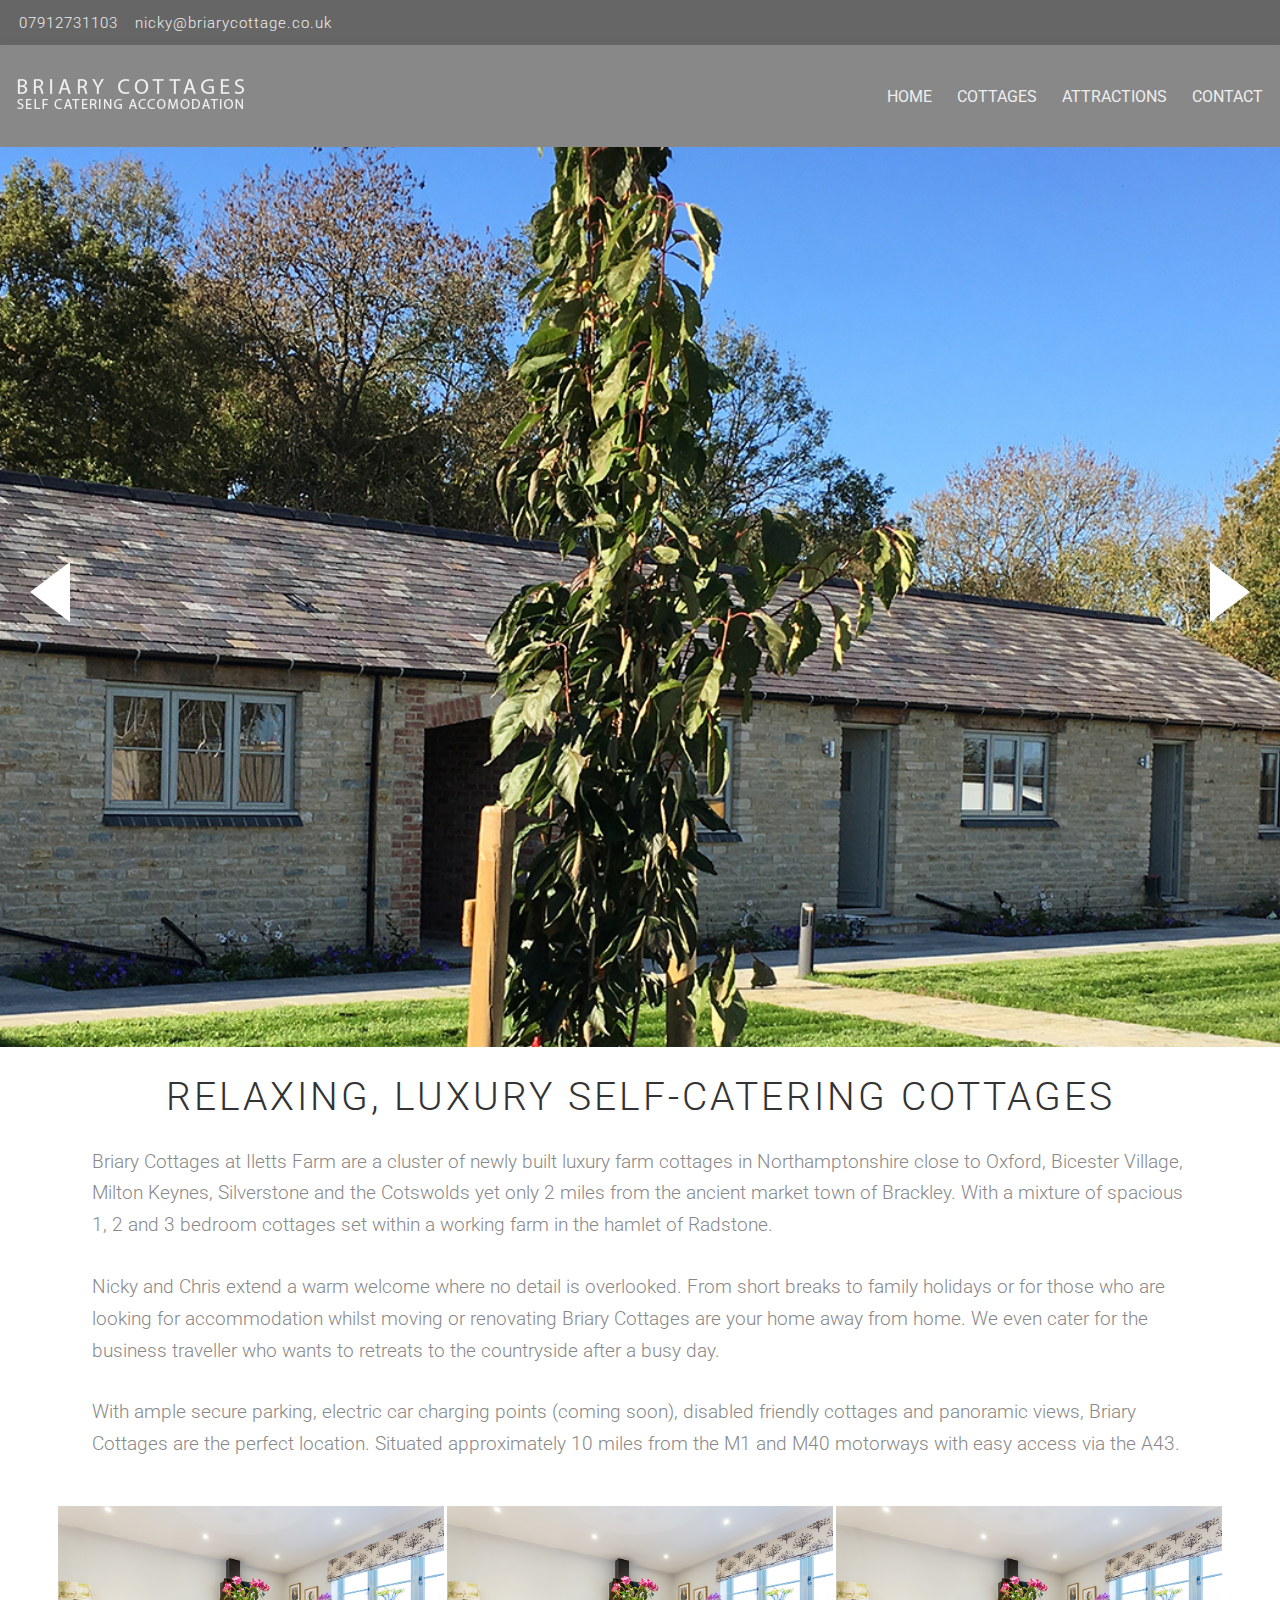
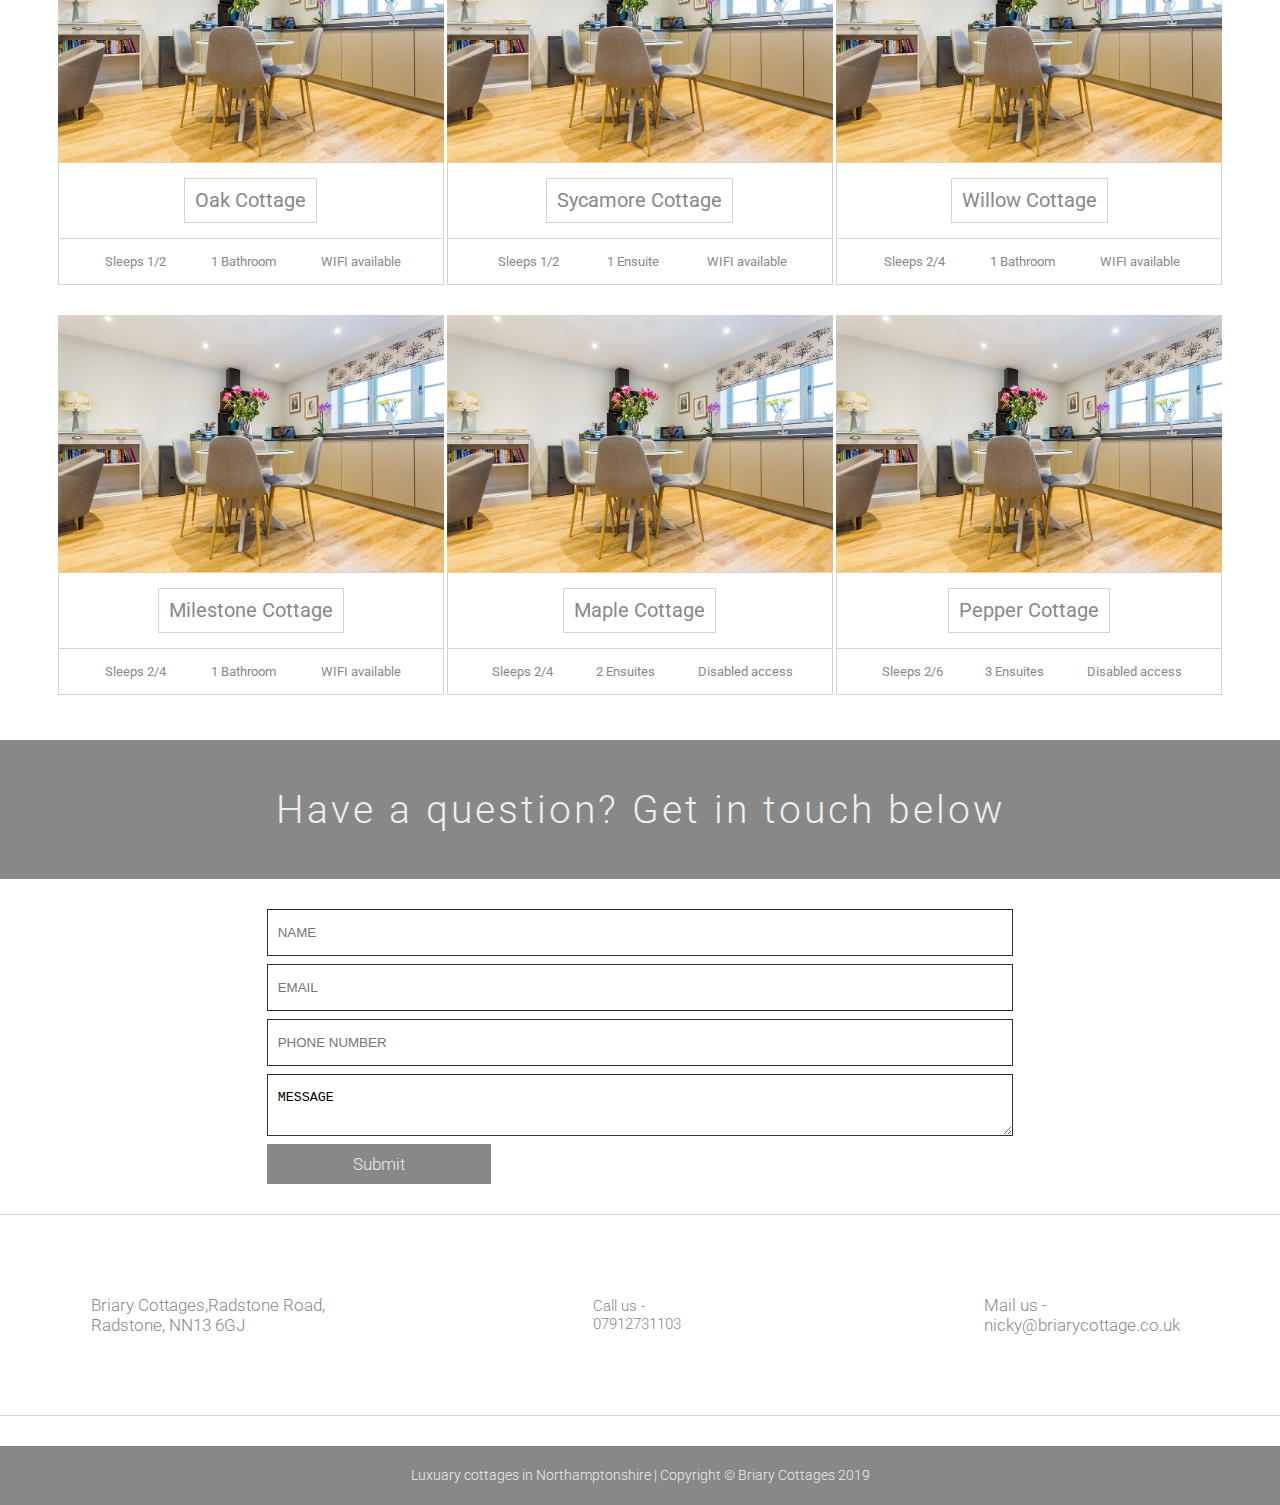
==== index.html @ 1751b98e "Everything so far, nothing saved until now" ====
<!DOCTYPE html>
<html lang="en">
  <head>
    <meta charset="UTF-8" />
    <meta name="viewport" content="width=device-width, initial-scale=1.0" />
    <meta http-equiv="X-UA-Compatible" content="ie=edge" />
    <title>Briary Cottages</title>
    <link
      rel="stylesheet"
      href="https://use.fontawesome.com/releases/v5.7.0/css/all.css"
      integrity="sha384-lZN37f5QGtY3VHgisS14W3ExzMWZxybE1SJSEsQp9S+oqd12jhcu+A56Ebc1zFSJ"
      crossorigin="anonymous"
    />
    <link href="https://fonts.googleapis.com/css?family=Roboto:300,400" rel="stylesheet">
    <link rel="stylesheet" href="css/flexboxgrid.css" />
    <link rel="stylesheet" href="css/style.css" />
  </head>
  <body>
    <header>
      <ul class="secondary-menu" role="navigation">
          <a href="tel:07912731103"><li class="number"><i class="fas fa-mobile-alt"></i><span>07912731103</span></li></a>
        <li class="email">
          <a href="mailto:nicky@briarycottages.co.uk"><i class="far fa-envelope"></i><span>nicky@briarycottage.co.uk</span></a>
        </li>
        <li class="facebook"><i class="fab fa-facebook-f"></i></li>
        <li class="instagram"><i class="fab fa-instagram"></i></li>
      </ul>

      <div class="main-menu">
        <li class="logo">
          <a href="index.html"><img src="../img/logo.png" alt="Briary Cottage Logo"/></a>
          
        </li>
        <nav>
          <ul class="main-navigation open" role="navigation">
              <li class="mobile-menu"><i class="fas fa-bars"></i></li>
            <li><a href="index.html">Home</a></li>
            <li class="hover"><a href="cottages.html">Cottages<i class="fas fa-caret-down"></i></a>
              <ul class="sub-menu">
                <li class="sub-item"><a href="oakcottage.html">Oak Cottage</a></li>
                <li class="sub-item"><a href="willowcottage.html">Willow Cottage</a></li>
                <li class="sub-item"><a href="milestonecottage.html">Milestone Cottage</a></li>
                <li class="sub-item"><a href="peppercottage.html">Pepper Cottage</a></li>
                <li class="sub-item"><a href="maplecottage.html">Maple Cottage</a></li>
                <li class="sub-item"><a href="sycamorecottage.html">Sycamore Cottage</a></li>
              </ul>
            </li>
            <li><a href="attractions.html">Attractions</a></li>
            <li><a href="contact.html">Contact</a></li>
          </ul>
        </nav>
      </div>
      <!-- END MAIN MENU -->
    </header>
    <!-- SHOWCASE -->
    <!-- <section id="showcase">
      <div class="flex-container">
        <div class="row">

        </div>
      </div>
    </div>  
    </section> -->

    <div class="wrap">
      <div id="arrow-left" class="arrow"></div>
        <div id="slider">
          <div class="slide slide1">
            <div class="slide-content">
              <span></span>
            </div>
          </div>
          <div class="slide slide2">
            <div class="slide-content">
              <span></span>
            </div>
            </div>
            <div class="slide slide3">
              <div class="slide-content">
                <span></span>
              </div>
            </div>
        </div>
      <div id="arrow-right" class="arrow"></div>
    </div>

    <!-- COTTAGES -->
    <section id="cottages">
      <div class="container">
        <div class="row center-xs center-sm center-md center-lg middle-xs middle-sm middle-md middle-lg">
          <div class="col-xs-12 col-sm-12 col-md-12 col-lg-12">
            <h1>RELAXING, LUXURY SELF-CATERING COTTAGES</h1>
            <p>
              Briary Cottages at Iletts Farm are a cluster of newly built luxury farm cottages in Northamptonshire close to Oxford, Bicester Village, Milton Keynes, Silverstone and the Cotswolds yet only 2 miles from the ancient market town of Brackley. With a mixture of spacious 1, 2 and 3 bedroom cottages set within a working farm in the hamlet of Radstone.
            </p>
            <p>Nicky and Chris extend a warm welcome where no detail is overlooked. From short breaks to family holidays or for those who are looking for accommodation whilst moving or renovating Briary Cottages are your home away from home. We even cater for the business traveller who wants to retreats to the countryside after a busy day.</p>
            <p>With ample secure parking, electric car charging points (coming soon), disabled friendly cottages and panoramic views, Briary Cottages are the perfect location.  Situated approximately 10 miles from the M1 and M40 motorways with easy access via the A43.</p>
          </div><!-- END COL -->
        </div><!-- END ROW -->
      </div><!-- END CONTAINER -->

      <div class="cottages-dis">
        <div class="container">
          <div class="row">

            <div class="cell col-xs-12 col-sm-6 col-md-4 col-lg-4">
               <div class="cottage-content">
                  <img src="../img/5U3A4651.jpg" alt="" />
              </div>
              <div class="text-content">
                <div class="cell col-xs-12">
                  <h3><a href="oakcottage.html">Oak Cottage</a></h3>
                </div><!-- END COL -->
                <ul class="cell col-xs-12">
                  <li><i class="fas fa-bed"></i>Sleeps 1/2</li>
                  <li><i class="fas fa-bath"></i>1 Bathroom</li>
                  <li><i class="fas fa-wifi"></i>WIFI available</li>
                </ul>
              </div><!-- END TEXT CONTENT -->
            </div><!-- END COL -->

            <div class="cell col-xs-12 col-sm-6 col-md-4 col-lg-4">
                <div class="cottage-content">
                    <img src="../img/5U3A4651.jpg" alt="" />
                </div>
                <div class="text-content">
                  <div class="cell col-xs-12">
                    <h3><a href="sycamorecottage.html">Sycamore Cottage</a></h3>
                  </div><!-- END COL -->
                  <ul class="cell col-xs-12">
                    <li><i class="fas fa-bed"></i>Sleeps 1/2</li>
                    <li><i class="fas fa-bath"></i>1 Ensuite</li>
                    <li><i class="fas fa-wifi"></i>WIFI available</li>
                  </ul>
                </div><!-- END TEXT CONTENT -->
            </div><!-- END COL -->

            <div class="cell col-xs-12 col-sm-6 col-md-4 col-lg-4">
                <div class="cottage-content">
                    <img src="../img/5U3A4651.jpg" alt="" />
                </div>
                <div class="text-content">
                  <div class="cell col-xs-12">
                    <h3><a href="willowcottage.html">Willow Cottage<a href="sycamorecottage.html"></a></h3>
                  </div><!-- END COL -->
                  <ul class="cell col-xs-12">
                    <li><i class="fas fa-bed"></i>Sleeps 2/4</li>
                    <li><i class="fas fa-bath"></i>1 Bathroom</li>
                    <li><i class="fas fa-wifi"></i>WIFI available</li>
                  </ul>
                </div><!-- END TEXT CONTENT -->
            </div><!-- END COL -->

            <div class="cell col-xs-12 col-sm-6 col-md-4 col-lg-4">
                <div class="cottage-content">
                    <img src="../img/5U3A4651.jpg" alt="" />
                </div>
                <div class="text-content">
                  <div class="cell col-xs-12">
                    <h3><a href="milestonecottage.html">Milestone Cottage</a></h3>
                  </div><!-- END COL -->
                  <ul class="cell col-xs-12">
                    <li><i class="fas fa-bed"></i>Sleeps 2/4</li>
                    <li><i class="fas fa-bath"></i>1 Bathroom</li>
                    <li><i class="fas fa-wifi"></i>WIFI available</li>
                  </ul>
                </div><!-- END TEXT CONTENT -->
            </div><!-- END COL -->
  
            <div class="cell col-xs-12 col-sm-6 col-md-4 col-lg-4">
                <div class="cottage-content">
                    <img src="../img/5U3A4651.jpg" alt="" />
                </div>
                <div class="text-content">
                  <div class="cell col-xs-12">
                    <h3><a href="maplecottage.html">Maple Cottage</a></h3>
                  </div><!-- END COL -->
                  <ul class="cell col-xs-12">
                    <li><i class="fas fa-bed"></i>Sleeps 2/4</li>
                    <li><i class="fas fa-bath"></i>2 Ensuites</li>
                    <li><i class="fab fa-accessible-icon"></i>Disabled access</li>
                  </ul>
                </div><!-- END TEXT CONTENT -->
            </div><!-- END COL -->

            <div class="cell col-xs-12 col-sm-6 col-md-4 col-lg-4">
                <div class="cottage-content">
                  <img src="../img/5U3A4651.jpg" alt="" />
              </div>
              <div class="text-content">
                <div class="cell col-xs-12">
                  <h3><a href="peppercottage.html"></a>Pepper Cottage</a></h3>
                </div><!-- END COL -->
                <ul class="cell col-xs-12">
                  <li><i class="fas fa-bed"></i>Sleeps 2/6</li>
                  <li><i class="fas fa-bath"></i>3 Ensuites</li>
                  <li><i class="fab fa-accessible-icon"></i>Disabled access</li>
                </ul>
              </div><!-- END TEXT CONTENT -->
            </div><!-- END COL -->
  
          </div><!-- END ROW -->
        </div><!-- END CONTAINER -->
      </div><!-- END COTTAGE DIS -->
    </section><!-- END SECTION -->

   

    <!-- QUESTIONS BANNER -->
    <section id="wrapper-banner">
      <div class="container">
        <div class="row center-xs middle-xs">
          <div class="col-xs-12">
            <h1 class="banner-heading">
              Have a question?
              Get in touch below
            </h1>
          </div>
          <!-- <div class="col-xs-6">
            <h1 class="banner-heading">
              How to find us<i class="fas fa-map-marker-alt"></i>
            </h1>
          </div> -->
        </div>
      </div>
    </section>

    <section id="form">
      <div class="container">
        <div class="row center-xs center-sm center-md center-lg middle-xs middle-sm middle-md middle-lg">
          <div class="col-xs-12 col-sm-12 col-md-8 col-lg-8">
            <form>
              <input type="text" name="name" placeholder="name" />
              <input type="text" name="email" placeholder="email" />
              <input type="text" name="number" placeholder="phone number" />
              <textarea>Message</textarea> <a href="#" class="button">Submit</a>
            </form>
          </div><!-- END COL -->
        </div><!-- END ROW -->  
      </div>  
    </secction>

    <section id="contact">
      <div class="flex-container">
        <div class="row">
         
            <div class="contact-content">
                <div class="col-xs-12 col-sm-4 col-md-4 col-lg-4">
                  <ul class="contact-details">
                    <li><i class="fas fa-map-marker-alt"></i>Briary Cottages,Radstone Road,<br> Radstone, NN13 6GJ</li>
                  </ul>
                </div>

                <div class="col-xs-12 col-sm-4 col-md-4 col-lg-4">
                  <ul class="contact-details">
                      <a href="tel:07912731103"><li class="number"><i class="fas fa-mobile-alt"></i><span>Call us -<br> 07912731103</span></li></a>
                  </ul>
                </div>

                <div class="col-xs-12 col-sm-4 col-md-4 col-lg-4">
                  <ul class="contact-details">
                      <a href="mailto:nicky@briarycottages.co.uk"><li><i class="far fa-envelope"></i><span>Mail us -<br> nicky@briarycottage.co.uk</span></li></a>
                  </ul>
                </div>
            </div><!-- END CONTACT-CONTENT -->
          
        </div><!-- END ROW -->
      </div><!-- END CONTAINER -->  
    </section>

    <footer id="main-footer">
      <div class="container">
        <div class="row center-xs">
          <div class="col-xs-12">
            <p>
              Luxuary cottages in Northamptonshire | Copyright &copy; Briary
              Cottages 2019
            </p>
          </div>
        </div>
      </div>
    </footer>
  </body>
  <script
  src="https://code.jquery.com/jquery-3.3.1.js"
  integrity="sha256-2Kok7MbOyxpgUVvAk/HJ2jigOSYS2auK4Pfzbm7uH60="
  crossorigin="anonymous"></script>
  <script src="menu.js"></script>
  <script>
      let sliderImages = document.querySelectorAll(".slide"),
  arrowLeft = document.querySelector("#arrow-left"),
  arrowRight = document.querySelector("#arrow-right"),
  current = 0;

// Clear all images
function reset() {
  for (let i = 0; i < sliderImages.length; i++) {
    sliderImages[i].style.display = "none";
  }
}

// Init slider
function startSlide() {
  reset();
  sliderImages[0].style.display = "block";
}

// Show prev
function slideLeft() {
  reset();
  sliderImages[current - 1].style.display = "block";
  current--;
}

// Show next
function slideRight() {
  reset();
  sliderImages[current + 1].style.display = "block";
  current++;
}

// Left arrow click
arrowLeft.addEventListener("click", function() {
  if (current === 0) {
    current = sliderImages.length;
  }
  slideLeft();
});

// Right arrow click
arrowRight.addEventListener("click", function() {
  if (current === sliderImages.length - 1) {
    current = -1;
  }
  slideRight();
});

startSlide();

    </script>
</html>
---- css/flexboxgrid.css ----
/* Uncomment and set these variables to customize the grid. */

.container-fluid {
  margin-right: auto;
  margin-left: auto;
  padding-right: 2rem;
  padding-left: 2rem;
}

.row {
  box-sizing: border-box;
  display: -ms-flexbox;
  display: -webkit-box;
  display: flex;
  -ms-flex: 0 1 auto;
  -webkit-box-flex: 0;
  flex: 0 1 auto;
  -ms-flex-direction: row;
  -webkit-box-orient: horizontal;
  -webkit-box-direction: normal;
  flex-direction: row;
  -ms-flex-wrap: wrap;
  flex-wrap: wrap;
  margin-right: -1rem;
  margin-left: -1rem;
}

.row.reverse {
  -ms-flex-direction: row-reverse;
  -webkit-box-orient: horizontal;
  -webkit-box-direction: reverse;
  flex-direction: row-reverse;
}

.col.reverse {
  -ms-flex-direction: column-reverse;
  -webkit-box-orient: vertical;
  -webkit-box-direction: reverse;
  flex-direction: column-reverse;
}

.col-xs,
.col-xs-1,
.col-xs-2,
.col-xs-3,
.col-xs-4,
.col-xs-5,
.col-xs-6,
.col-xs-7,
.col-xs-8,
.col-xs-9,
.col-xs-10,
.col-xs-11,
.col-xs-12 {
  box-sizing: border-box;
  -ms-flex: 0 0 auto;
  -webkit-box-flex: 0;
  flex: 0 0 auto;
  padding-right: 1rem;
  padding-left: 1rem;
}

.col-xs {
  -webkit-flex-grow: 1;
  -ms-flex-positive: 1;
  -webkit-box-flex: 1;
  flex-grow: 1;
  -ms-flex-preferred-size: 0;
  flex-basis: 0;
  max-width: 100%;
}

.col-xs-1 {
  -ms-flex-preferred-size: 8.333%;
  flex-basis: 8.333%;
  max-width: 8.333%;
}

.col-xs-2 {
  -ms-flex-preferred-size: 16.667%;
  flex-basis: 16.667%;
  max-width: 16.667%;
}

.col-xs-3 {
  -ms-flex-preferred-size: 25%;
  flex-basis: 25%;
  max-width: 25%;
}

.col-xs-4 {
  -ms-flex-preferred-size: 33.333%;
  flex-basis: 33.333%;
  max-width: 33.333%;
}

.col-xs-5 {
  -ms-flex-preferred-size: 41.667%;
  flex-basis: 41.667%;
  max-width: 41.667%;
}

.col-xs-6 {
  -ms-flex-preferred-size: 50%;
  flex-basis: 50%;
  max-width: 50%;
}

.col-xs-7 {
  -ms-flex-preferred-size: 58.333%;
  flex-basis: 58.333%;
  max-width: 58.333%;
}

.col-xs-8 {
  -ms-flex-preferred-size: 66.667%;
  flex-basis: 66.667%;
  max-width: 66.667%;
}

.col-xs-9 {
  -ms-flex-preferred-size: 75%;
  flex-basis: 75%;
  max-width: 75%;
}

.col-xs-10 {
  -ms-flex-preferred-size: 83.333%;
  flex-basis: 83.333%;
  max-width: 83.333%;
}

.col-xs-11 {
  -ms-flex-preferred-size: 91.667%;
  flex-basis: 91.667%;
  max-width: 91.667%;
}

.col-xs-12 {
  -ms-flex-preferred-size: 100%;
  flex-basis: 100%;
  max-width: 100%;
}

.col-xs-offset-1 {
  margin-left: 8.333%;
}

.col-xs-offset-2 {
  margin-left: 16.667%;
}

.col-xs-offset-3 {
  margin-left: 25%;
}

.col-xs-offset-4 {
  margin-left: 33.333%;
}

.col-xs-offset-5 {
  margin-left: 41.667%;
}

.col-xs-offset-6 {
  margin-left: 50%;
}

.col-xs-offset-7 {
  margin-left: 58.333%;
}

.col-xs-offset-8 {
  margin-left: 66.667%;
}

.col-xs-offset-9 {
  margin-left: 75%;
}

.col-xs-offset-10 {
  margin-left: 83.333%;
}

.col-xs-offset-11 {
  margin-left: 91.667%;
}

.start-xs {
  -ms-flex-pack: start;
  -webkit-box-pack: start;
  justify-content: flex-start;
  text-align: start;
}

.center-xs {
  -ms-flex-pack: center;
  -webkit-box-pack: center;
  justify-content: center;
  text-align: center;
}

.end-xs {
  -ms-flex-pack: end;
  -webkit-box-pack: end;
  justify-content: flex-end;
  text-align: end;
}

.top-xs {
  -ms-flex-align: start;
  -webkit-box-align: start;
  align-items: flex-start;
}

.middle-xs {
  -ms-flex-align: center;
  -webkit-box-align: center;
  align-items: center;
}

.bottom-xs {
  -ms-flex-align: end;
  -webkit-box-align: end;
  align-items: flex-end;
}

.around-xs {
  -ms-flex-pack: distribute;
  justify-content: space-around;
}

.between-xs {
  -ms-flex-pack: justify;
  -webkit-box-pack: justify;
  justify-content: space-between;
}

.first-xs {
  -ms-flex-order: -1;
  -webkit-box-ordinal-group: 0;
  order: -1;
}

.last-xs {
  -ms-flex-order: 1;
  -webkit-box-ordinal-group: 2;
  order: 1;
}

@media only screen and (min-width: 48em) {
  .container {
    width: 46rem;
  }

  .col-sm,
  .col-sm-1,
  .col-sm-2,
  .col-sm-3,
  .col-sm-4,
  .col-sm-5,
  .col-sm-6,
  .col-sm-7,
  .col-sm-8,
  .col-sm-9,
  .col-sm-10,
  .col-sm-11,
  .col-sm-12 {
    box-sizing: border-box;
    -ms-flex: 0 0 auto;
    -webkit-box-flex: 0;
    flex: 0 0 auto;
    padding-right: 1rem;
    padding-left: 1rem;
  }

  .col-sm {
    -webkit-flex-grow: 1;
    -ms-flex-positive: 1;
    -webkit-box-flex: 1;
    flex-grow: 1;
    -ms-flex-preferred-size: 0;
    flex-basis: 0;
    max-width: 100%;
  }

  .col-sm-1 {
    -ms-flex-preferred-size: 8.333%;
    flex-basis: 8.333%;
    max-width: 8.333%;
  }

  .col-sm-2 {
    -ms-flex-preferred-size: 16.667%;
    flex-basis: 16.667%;
    max-width: 16.667%;
  }

  .col-sm-3 {
    -ms-flex-preferred-size: 25%;
    flex-basis: 25%;
    max-width: 25%;
  }

  .col-sm-4 {
    -ms-flex-preferred-size: 33.333%;
    flex-basis: 33.333%;
    max-width: 33.333%;
  }

  .col-sm-5 {
    -ms-flex-preferred-size: 41.667%;
    flex-basis: 41.667%;
    max-width: 41.667%;
  }

  .col-sm-6 {
    -ms-flex-preferred-size: 50%;
    flex-basis: 50%;
    max-width: 50%;
  }

  .col-sm-7 {
    -ms-flex-preferred-size: 58.333%;
    flex-basis: 58.333%;
    max-width: 58.333%;
  }

  .col-sm-8 {
    -ms-flex-preferred-size: 66.667%;
    flex-basis: 66.667%;
    max-width: 66.667%;
  }

  .col-sm-9 {
    -ms-flex-preferred-size: 75%;
    flex-basis: 75%;
    max-width: 75%;
  }

  .col-sm-10 {
    -ms-flex-preferred-size: 83.333%;
    flex-basis: 83.333%;
    max-width: 83.333%;
  }

  .col-sm-11 {
    -ms-flex-preferred-size: 91.667%;
    flex-basis: 91.667%;
    max-width: 91.667%;
  }

  .col-sm-12 {
    -ms-flex-preferred-size: 100%;
    flex-basis: 100%;
    max-width: 100%;
  }

  .col-sm-offset-1 {
    margin-left: 8.333%;
  }

  .col-sm-offset-2 {
    margin-left: 16.667%;
  }

  .col-sm-offset-3 {
    margin-left: 25%;
  }

  .col-sm-offset-4 {
    margin-left: 33.333%;
  }

  .col-sm-offset-5 {
    margin-left: 41.667%;
  }

  .col-sm-offset-6 {
    margin-left: 50%;
  }

  .col-sm-offset-7 {
    margin-left: 58.333%;
  }

  .col-sm-offset-8 {
    margin-left: 66.667%;
  }

  .col-sm-offset-9 {
    margin-left: 75%;
  }

  .col-sm-offset-10 {
    margin-left: 83.333%;
  }

  .col-sm-offset-11 {
    margin-left: 91.667%;
  }

  .start-sm {
    -ms-flex-pack: start;
    -webkit-box-pack: start;
    justify-content: flex-start;
    text-align: start;
  }

  .center-sm {
    -ms-flex-pack: center;
    -webkit-box-pack: center;
    justify-content: center;
    text-align: center;
  }

  .end-sm {
    -ms-flex-pack: end;
    -webkit-box-pack: end;
    justify-content: flex-end;
    text-align: end;
  }

  .top-sm {
    -ms-flex-align: start;
    -webkit-box-align: start;
    align-items: flex-start;
  }

  .middle-sm {
    -ms-flex-align: center;
    -webkit-box-align: center;
    align-items: center;
  }

  .bottom-sm {
    -ms-flex-align: end;
    -webkit-box-align: end;
    align-items: flex-end;
  }

  .around-sm {
    -ms-flex-pack: distribute;
    justify-content: space-around;
  }

  .between-sm {
    -ms-flex-pack: justify;
    -webkit-box-pack: justify;
    justify-content: space-between;
  }

  .first-sm {
    -ms-flex-order: -1;
    -webkit-box-ordinal-group: 0;
    order: -1;
  }

  .last-sm {
    -ms-flex-order: 1;
    -webkit-box-ordinal-group: 2;
    order: 1;
  }
}

@media only screen and (min-width: 62em) {
  .container {
    width: 61rem;
  }

  .col-md,
  .col-md-1,
  .col-md-2,
  .col-md-3,
  .col-md-4,
  .col-md-5,
  .col-md-6,
  .col-md-7,
  .col-md-8,
  .col-md-9,
  .col-md-10,
  .col-md-11,
  .col-md-12 {
    box-sizing: border-box;
    -ms-flex: 0 0 auto;
    -webkit-box-flex: 0;
    flex: 0 0 auto;
    padding-right: 1rem;
    padding-left: 1rem;
  }

  .col-md {
    -webkit-flex-grow: 1;
    -ms-flex-positive: 1;
    -webkit-box-flex: 1;
    flex-grow: 1;
    -ms-flex-preferred-size: 0;
    flex-basis: 0;
    max-width: 100%;
  }

  .col-md-1 {
    -ms-flex-preferred-size: 8.333%;
    flex-basis: 8.333%;
    max-width: 8.333%;
  }

  .col-md-2 {
    -ms-flex-preferred-size: 16.667%;
    flex-basis: 16.667%;
    max-width: 16.667%;
  }

  .col-md-3 {
    -ms-flex-preferred-size: 25%;
    flex-basis: 25%;
    max-width: 25%;
  }

  .col-md-4 {
    -ms-flex-preferred-size: 33.333%;
    flex-basis: 33.333%;
    max-width: 33.333%;
  }

  .col-md-5 {
    -ms-flex-preferred-size: 41.667%;
    flex-basis: 41.667%;
    max-width: 41.667%;
  }

  .col-md-6 {
    -ms-flex-preferred-size: 50%;
    flex-basis: 50%;
    max-width: 50%;
  }

  .col-md-7 {
    -ms-flex-preferred-size: 58.333%;
    flex-basis: 58.333%;
    max-width: 58.333%;
  }

  .col-md-8 {
    -ms-flex-preferred-size: 66.667%;
    flex-basis: 66.667%;
    max-width: 66.667%;
  }

  .col-md-9 {
    -ms-flex-preferred-size: 75%;
    flex-basis: 75%;
    max-width: 75%;
  }

  .col-md-10 {
    -ms-flex-preferred-size: 83.333%;
    flex-basis: 83.333%;
    max-width: 83.333%;
  }

  .col-md-11 {
    -ms-flex-preferred-size: 91.667%;
    flex-basis: 91.667%;
    max-width: 91.667%;
  }

  .col-md-12 {
    -ms-flex-preferred-size: 100%;
    flex-basis: 100%;
    max-width: 100%;
  }

  .col-md-offset-1 {
    margin-left: 8.333%;
  }

  .col-md-offset-2 {
    margin-left: 16.667%;
  }

  .col-md-offset-3 {
    margin-left: 25%;
  }

  .col-md-offset-4 {
    margin-left: 33.333%;
  }

  .col-md-offset-5 {
    margin-left: 41.667%;
  }

  .col-md-offset-6 {
    margin-left: 50%;
  }

  .col-md-offset-7 {
    margin-left: 58.333%;
  }

  .col-md-offset-8 {
    margin-left: 66.667%;
  }

  .col-md-offset-9 {
    margin-left: 75%;
  }

  .col-md-offset-10 {
    margin-left: 83.333%;
  }

  .col-md-offset-11 {
    margin-left: 91.667%;
  }

  .start-md {
    -ms-flex-pack: start;
    -webkit-box-pack: start;
    justify-content: flex-start;
    text-align: start;
  }

  .center-md {
    -ms-flex-pack: center;
    -webkit-box-pack: center;
    justify-content: center;
    text-align: center;
  }

  .end-md {
    -ms-flex-pack: end;
    -webkit-box-pack: end;
    justify-content: flex-end;
    text-align: end;
  }

  .top-md {
    -ms-flex-align: start;
    -webkit-box-align: start;
    align-items: flex-start;
  }

  .middle-md {
    -ms-flex-align: center;
    -webkit-box-align: center;
    align-items: center;
  }

  .bottom-md {
    -ms-flex-align: end;
    -webkit-box-align: end;
    align-items: flex-end;
  }

  .around-md {
    -ms-flex-pack: distribute;
    justify-content: space-around;
  }

  .between-md {
    -ms-flex-pack: justify;
    -webkit-box-pack: justify;
    justify-content: space-between;
  }

  .first-md {
    -ms-flex-order: -1;
    -webkit-box-ordinal-group: 0;
    order: -1;
  }

  .last-md {
    -ms-flex-order: 1;
    -webkit-box-ordinal-group: 2;
    order: 1;
  }
}

@media only screen and (min-width: 75em) {
  .container {
    width: 71rem;
  }

  .col-lg,
  .col-lg-1,
  .col-lg-2,
  .col-lg-3,
  .col-lg-4,
  .col-lg-5,
  .col-lg-6,
  .col-lg-7,
  .col-lg-8,
  .col-lg-9,
  .col-lg-10,
  .col-lg-11,
  .col-lg-12 {
    box-sizing: border-box;
    -ms-flex: 0 0 auto;
    -webkit-box-flex: 0;
    flex: 0 0 auto;
    padding-right: 1rem;
    padding-left: 1rem;
  }

  .col-lg {
    -webkit-flex-grow: 1;
    -ms-flex-positive: 1;
    -webkit-box-flex: 1;
    flex-grow: 1;
    -ms-flex-preferred-size: 0;
    flex-basis: 0;
    max-width: 100%;
  }

  .col-lg-1 {
    -ms-flex-preferred-size: 8.333%;
    flex-basis: 8.333%;
    max-width: 8.333%;
  }

  .col-lg-2 {
    -ms-flex-preferred-size: 16.667%;
    flex-basis: 16.667%;
    max-width: 16.667%;
  }

  .col-lg-3 {
    -ms-flex-preferred-size: 25%;
    flex-basis: 25%;
    max-width: 25%;
  }

  .col-lg-4 {
    -ms-flex-preferred-size: 33.333%;
    flex-basis: 33.333%;
    max-width: 33.333%;
  }

  .col-lg-5 {
    -ms-flex-preferred-size: 41.667%;
    flex-basis: 41.667%;
    max-width: 41.667%;
  }

  .col-lg-6 {
    -ms-flex-preferred-size: 50%;
    flex-basis: 50%;
    max-width: 50%;
  }

  .col-lg-7 {
    -ms-flex-preferred-size: 58.333%;
    flex-basis: 58.333%;
    max-width: 58.333%;
  }

  .col-lg-8 {
    -ms-flex-preferred-size: 66.667%;
    flex-basis: 66.667%;
    max-width: 66.667%;
  }

  .col-lg-9 {
    -ms-flex-preferred-size: 75%;
    flex-basis: 75%;
    max-width: 75%;
  }

  .col-lg-10 {
    -ms-flex-preferred-size: 83.333%;
    flex-basis: 83.333%;
    max-width: 83.333%;
  }

  .col-lg-11 {
    -ms-flex-preferred-size: 91.667%;
    flex-basis: 91.667%;
    max-width: 91.667%;
  }

  .col-lg-12 {
    -ms-flex-preferred-size: 100%;
    flex-basis: 100%;
    max-width: 100%;
  }

  .col-lg-offset-1 {
    margin-left: 8.333%;
  }

  .col-lg-offset-2 {
    margin-left: 16.667%;
  }

  .col-lg-offset-3 {
    margin-left: 25%;
  }

  .col-lg-offset-4 {
    margin-left: 33.333%;
  }

  .col-lg-offset-5 {
    margin-left: 41.667%;
  }

  .col-lg-offset-6 {
    margin-left: 50%;
  }

  .col-lg-offset-7 {
    margin-left: 58.333%;
  }

  .col-lg-offset-8 {
    margin-left: 66.667%;
  }

  .col-lg-offset-9 {
    margin-left: 75%;
  }

  .col-lg-offset-10 {
    margin-left: 83.333%;
  }

  .col-lg-offset-11 {
    margin-left: 91.667%;
  }

  .start-lg {
    -ms-flex-pack: start;
    -webkit-box-pack: start;
    justify-content: flex-start;
    text-align: start;
  }

  .center-lg {
    -ms-flex-pack: center;
    -webkit-box-pack: center;
    justify-content: center;
    text-align: center;
  }

  .end-lg {
    -ms-flex-pack: end;
    -webkit-box-pack: end;
    justify-content: flex-end;
    text-align: end;
  }

  .top-lg {
    -ms-flex-align: start;
    -webkit-box-align: start;
    align-items: flex-start;
  }

  .middle-lg {
    -ms-flex-align: center;
    -webkit-box-align: center;
    align-items: center;
  }

  .bottom-lg {
    -ms-flex-align: end;
    -webkit-box-align: end;
    align-items: flex-end;
  }

  .around-lg {
    -ms-flex-pack: distribute;
    justify-content: space-around;
  }

  .between-lg {
    -ms-flex-pack: justify;
    -webkit-box-pack: justify;
    justify-content: space-between;
  }

  .first-lg {
    -ms-flex-order: -1;
    -webkit-box-ordinal-group: 0;
    order: -1;
  }

  .last-lg {
    -ms-flex-order: 1;
    -webkit-box-ordinal-group: 2;
    order: 1;
  }
}
---- css/style.css ----
* {
  margin: 0;
  padding: 0;
  -webkit-box-sizing: border-box;
          box-sizing: border-box;
}

body,
html {
  width: 100%;
  height: 100%;
}

body,
#slider,
.wrap,
.slide-content {
  font-family: "Roboto", sans-serif;
  font-weight: 400;
  font-style: normal;
  margin: 0;
  padding: 0;
  font-size: 17px;
  max-width: 100%;
  height: 100vh;
  overflow-x: hidden;
}

.wrap {
  position: relative;
}

.slide1 {
  background: url("../img/img1.jpg");
}

.slide2 {
  background-image: url("../img/img2.jpg");
}

.slide3 {
  background-image: url("../img/img3.jpg");
}

.slide1,
.slide2,
.slide3 {
  background-size: cover;
  background-position: center;
  background-repeat: no-repeat;
}

.slide-content {
  display: -webkit-box;
  display: -ms-flexbox;
  display: flex;
  -webkit-box-orient: vertical;
  -webkit-box-direction: normal;
      -ms-flex-direction: column;
          flex-direction: column;
  -webkit-box-pack: center;
      -ms-flex-pack: center;
          justify-content: center;
  -webkit-box-align: center;
      -ms-flex-align: center;
          align-items: center;
  text-align: center;
}

.slide-content span {
  font-size: 5rem;
  color: #fff;
}

.arrow {
  cursor: pointer;
  position: absolute;
  top: 50%;
  margin-top: -35px;
  width: 0;
  height: 0;
  border-style: solid;
}

#arrow-left {
  border-width: 30px 40px 30px 0;
  border-color: transparent #fff transparent transparent;
  left: 0;
  margin-left: 30px;
}

#arrow-right {
  border-width: 30px 0 30px 40px;
  border-color: transparent transparent transparent #fff;
  right: 0;
  margin-right: 30px;
}

img {
  max-width: 100%;
  height: auto;
}

.container {
  margin: auto;
}

/* ============================== HEADINGS ============================== */
h1 {
  font-size: 2.32em;
  font-weight: 300;
  margin: 30px 30px;
}

h2 {
  font-size: 1.8em;
  font-weight: 400;
  margin-top: 10px;
  margin-bottom: 10px;
  padding-left: 10px;
  text-transform: uppercase;
}

h4 {
  margin-top: 15px;
  margin-bottom: 15px;
}

h1,
h2 {
  color: #333;
  letter-spacing: 3px;
  line-height: 1em;
}

p {
  font-family: "Roboto", sans-serif;
  font-size: 1em;
  font-weight: 300;
  color: #888;
  line-height: 1.4em;
  padding: 0 20px 30px 20px;
}

a {
  text-decoration: none;
  color: inherit;
}

/* ============================== SECONDARY NAVIGATION ============================== */
.secondary-menu {
  display: -webkit-box;
  display: -ms-flexbox;
  display: flex;
  -ms-flex-line-pack: center;
      align-content: center;
  -webkit-box-align: center;
      -ms-flex-align: center;
          align-items: center;
  background-color: #666;
  padding: 0.8em 1em;
  list-style: none;
  color: #eee;
  font-weight: 300;
  letter-spacing: 1px;
  cursor: pointer;
}

.secondary-menu ul {
  display: -webkit-box;
  display: -ms-flexbox;
  display: flex;
}

.secondary-menu li:hover {
  color: #333;
  -webkit-transition: 0.5s;
  transition: 0.5s;
}

.secondary-menu li:not(.email):not(:last-child) {
  margin-right: 25px;
}

.email {
  margin-right: auto;
}

.number,
.email {
  font-size: 0.9em;
}

.number i,
.email i {
  margin-right: 2px;
}

.number span {
  margin-right: 15px;
}

/* ============================== MAIN MENU============================== */
.main-menu {
  position: relative;
  display: -webkit-box;
  display: -ms-flexbox;
  display: flex;
  -webkit-box-align: center;
      -ms-flex-align: center;
          align-items: center;
  background-color: #888;
  padding: 2em 1em;
  -webkit-box-shadow: 3px 0 5px 6px #ccc;
  box-shadow: 0 2px 6px #666;
}

.logo {
  margin-right: auto;
  list-style: none;
}

.mobile-menu {
  position: relative;
  display: none;
}

nav ul {
  display: -webkit-box;
  display: -ms-flexbox;
  display: flex;
  -webkit-box-align: center;
      -ms-flex-align: center;
          align-items: center;
  list-style: none;
  margin: 0;
  padding: 0;
}

nav ul a {
  position: relative;
  text-decoration: none;
  font-size: 16px;
  color: #eee;
  cursor: pointer;
  text-align: center;
  text-transform: uppercase;
}

nav ul li:not(:last-child) {
  margin-right: 25px;
}

nav ul li a:before {
  content: "";
  position: absolute;
  top: 0;
  left: 0;
  width: 100%;
  height: 2px;
  background: #eee;
  z-index: 1;
  -webkit-transform: scaleX(0);
          transform: scaleX(0);
  -webkit-transform-origin: right;
          transform-origin: right;
  -webkit-transition: 0.5s;
  transition: 0.5s;
}

nav ul li a:hover:before {
  -webkit-transform: scaleX(1);
          transform: scaleX(1);
  -webkit-transform-origin: left;
          transform-origin: left;
}

nav ul li a:after {
  content: "";
  position: absolute;
  bottom: 0;
  right: 0;
  width: 100%;
  height: 2px;
  background: #eee;
  z-index: 1;
  -webkit-transform: scaleX(0);
          transform: scaleX(0);
  -webkit-transform-origin: left;
          transform-origin: left;
  -webkit-transition: 0.5s;
  transition: 0.5s;
}

nav ul li a:hover:after {
  -webkit-transform: scaleX(1);
          transform: scaleX(1);
  -webkit-transform-origin: right;
          transform-origin: right;
}

.sub-menu {
  display: -webkit-box;
  display: -ms-flexbox;
  display: flex;
  -webkit-box-orient: vertical;
  -webkit-box-direction: normal;
      -ms-flex-direction: column;
          flex-direction: column;
  position: absolute;
  top: 84px;
  background: #666;
  padding: 20px 40px;
  border-top: 2px solid #eee;
  visibility: hidden;
  -webkit-transition: 0.2s ease-in;
  transition: 0.2s ease-in;
}

.hover:hover .sub-menu {
  visibility: visible;
  -webkit-transition: 1s ease-in;
  transition: 1s ease-in;
  z-index: 999;
}

.sub-item {
  width: 100%;
}

.sub-menu .sub-item:not(:last-child) {
  margin-right: 0;
  margin-bottom: 15px;
}

#cottages p {
  text-align: left;
}

/* ============================= SLIDER ================================== */
/* ============================== SHOWCASE ============================== */
#showcase {
  background: url("../img/oakcottage/5U3A4660.jpg") no-repeat center center;
  background-size: cover;
  height: 60vh;
}

/* ============================== COTTAGES ============================== */
#cottages p {
  font-size: 1.1em;
  line-height: 1.7;
  font-weight: 300;
}

.cell {
  display: -webkit-box;
  display: -ms-flexbox;
  display: flex;
  -webkit-box-orient: vertical;
  -webkit-box-direction: normal;
      -ms-flex-direction: column;
          flex-direction: column;
  -webkit-box-pack: center;
      -ms-flex-pack: center;
          justify-content: center;
  -webkit-box-align: center;
      -ms-flex-align: center;
          align-items: center;
  padding-left: 0.1em;
  padding-right: 0.1em;
  padding-top: 15px;
  padding-bottom: 15px;
}

.text-content {
  width: 100%;
  margin-top: -5px;
  color: #888;
  border: 1px solid #d4d4d4;
}

.text-content h3 {
  border: 1px solid #d4d4d4;
  padding: 10px 10px;
  font-weight: 400;
}

.text-content ul {
  display: -webkit-box;
  display: -ms-flexbox;
  display: flex;
  -webkit-box-pack: space-evenly;
      -ms-flex-pack: space-evenly;
          justify-content: space-evenly;
  -webkit-box-orient: horizontal;
  -webkit-box-direction: normal;
      -ms-flex-direction: row;
          flex-direction: row;
  border-top: 1px solid #d4d4d4;
  list-style: none;
}

.text-content li {
  font-size: 13px;
}

.text-content i {
  margin-right: 5px;
}

.cottage-heading {
  position: absolute;
  margin-top: 0;
  padding: 10px 40px;
  font-size: 30px;
  font-weight: 500;
  color: #333;
}

/* ============================== QUESTIONS BANNER ============================== */
#wrapper-banner {
  background-color: #888;
  padding-top: 20px;
  padding-bottom: 20px;
  margin-top: 30px;
  margin-bottom: 30px;
}

.banner-heading {
  color: #eee !important;
  font-weight: 300;
}

.banner-heading .fa-map-marker-alt {
  margin-left: 10px;
}

/* ============================== CONTACT FORM ============================== */
form {
  display: -webkit-box;
  display: -ms-flexbox;
  display: flex;
  -webkit-box-orient: vertical;
  -webkit-box-direction: normal;
      -ms-flex-direction: column;
          flex-direction: column;
  margin: auto;
}

form input,
form textarea {
  border: 1px solid #333;
  padding: 15px 10px;
  margin-bottom: 8px;
  text-transform: uppercase;
}

form input textarea,
form textarea textarea {
  color: #888;
}

form .button {
  width: 30%;
  background-color: #888;
  color: #eee;
  font-size: 1em;
  font-weight: 300;
  text-align: center;
  border: none;
  padding: 10px;
  cursor: pointer;
  text-decoration: none;
}

/* ============================== CONTACT ============================== */
#contact {
  margin-top: 30px;
}

.contact-content {
  width: 100%;
  height: auto;
  padding: 80px 0;
  display: -webkit-box;
  display: -ms-flexbox;
  display: flex;
  -ms-flex-wrap: wrap;
      flex-wrap: wrap;
  -webkit-box-align: center;
      -ms-flex-align: center;
          align-items: center;
  -ms-flex-line-pack: center;
      align-content: center;
  border-top: 1px solid #d4d4d4;
  border-bottom: 1px solid #d4d4d4;
}

.contact-details {
  list-style-type: none;
  -webkit-box-orient: horizontal;
  -webkit-box-direction: normal;
      -ms-flex-direction: row;
          flex-direction: row;
}

.contact-details li {
  display: -webkit-box;
  display: -ms-flexbox;
  display: flex;
  -webkit-box-pack: center;
      -ms-flex-pack: center;
          justify-content: center;
  -webkit-box-align: center;
      -ms-flex-align: center;
          align-items: center;
  color: #888;
  font-weight: 300;
}

.contact-details i {
  position: relative;
  font-size: 50px;
  margin-right: 10px;
  color: #888;
}

/* ============================== FOOTER ============================== */
footer {
  background-color: #888;
  padding: 20px;
  margin-top: 30px;
  color: #eee !important;
  font-size: 0.8em;
  font-weight: 300;
}

#main-footer p {
  padding: 0;
  color: #eee;
}

/* ============================== OAK COTTAGE ============================== */
#oakcottage-showcase {
  background: url("../img/oakcottage/5U3A4686.jpg") no-repeat center center;
  background-size: cover;
  height: 60vh;
}

.cottage-dis {
  display: -webkit-box;
  display: -ms-flexbox;
  display: flex;
  -webkit-box-orient: horizontal;
  -webkit-box-direction: normal;
      -ms-flex-direction: row;
          flex-direction: row;
}

.cottage-dis .img-1,
.cottage-dis .img-2,
.cottage-dis .img-3,
.cottage-dis .img-4 {
  position: relative;
  width: 25%;
  padding: 0 2px;
}

.book-btn {
  background: #888;
  width: 20.5%;
  padding: 25px;
  text-align: center;
}

.book-btn a {
  color: #eee;
  text-decoration: none;
}

/* ============================== PROPERTY STYLES ============================== */
.property-container {
  display: -webkit-box;
  display: -ms-flexbox;
  display: flex;
  margin-top: 30px;
}

.property-container .headline {
  display: -webkit-box;
  display: -ms-flexbox;
  display: flex;
  -webkit-box-orient: horizontal;
  -webkit-box-direction: normal;
      -ms-flex-direction: row;
          flex-direction: row;
  list-style: none;
  color: #888;
}

.property-container .headline li:not(:first-child) {
  margin-left: 15px;
}

.property-container i {
  font-size: 22px;
  color: #888;
}

.property-container span {
  margin-left: 10px;
}

.well {
  border-radius: 3px;
  -webkit-box-shadow: none;
          box-shadow: none;
  background-color: #fff;
  border: 1px solid #898989;
  overflow: hidden;
  padding: 15px;
  margin-top: 15px;
  color: #888;
}

.key-features li:last-child {
  margin-bottom: 0;
}

.alt {
  font-family: "Montserrat", sans-serif;
  text-transform: uppercase !important;
  letter-spacing: 2px;
  font-size: 16px;
  font-weight: 600;
}

.accordian {
  width: 48%;
  display: inline-block;
}

.key-features {
  padding-left: 15px;
  display: inline-block;
  vertical-align: top;
}

.key-features li {
  font-size: 0.9em;
  margin: 10px 0;
}

.oak-description {
  margin-top: 30px;
}

h1.main-heading {
  margin: 30px 0 0 0;
}

h1.main-heading span {
  margin-left: 15px;
  color: #888;
}

.main-heading {
  border-left: 2px solid #888;
}

/* ============================== COTTAGE PRICE AND AVAILABILITY PAGE STYLES ============================== */
.avail-content {
  display: -webkit-box;
  display: -ms-flexbox;
  display: flex;
  -webkit-box-orient: horizontal;
  -webkit-box-direction: normal;
      -ms-flex-direction: row;
          flex-direction: row;
  -ms-flex-wrap: wrap;
      flex-wrap: wrap;
  margin: 50px 0;
}

.avail-content h4 {
  font-size: 1.4em;
  color: #888;
  margin-bottom: 10px;
  font-weight: 400;
  text-transform: uppercase;
}

.avail-content p {
  padding: 0;
  margin-top: 10px;
}

iframe {
  border: none;
  width: 100%;
  height: 100%;
  overflow: hidden;
}

/* ============================== WILLOW COTTAGE STYLES ============================== */
#willowcottage-showcase {
  background: url(../img/willow/willow-bg.jpg) no-repeat center;
  background-size: cover;
  height: 60vh;
}

.facilities {
  margin-bottom: 30px;
  margin-left: 25px;
  padding: 10px;
  color: #888;
  font-weight: 300;
}

.willow-description,
.milestone-description,
.maple-description,
.sycamore-description,
.pepper-description {
  margin-top: 30px;
}

#accomodation .well {
  border: none;
  overflow: none;
}

#accomodation .key-features {
  padding-left: 20px;
}

.break {
  margin-top: 30px;
}

.accom-heading {
  display: inline-block;
}

.photo-col {
  padding-right: 0.2rem;
  padding-left: 0.2rem;
}

/* ============================== ATTRACTIONS STYLES ============================= */
#attractions-container {
  margin-top: 30px;
  margin-bottom: 30px;
}

.attractions-header {
  font-weight: 500;
  text-transform: uppercase;
}

.silverstone,
.miltonkeynes,
.stowe {
  display: -webkit-box;
  display: -ms-flexbox;
  display: flex;
}

.silverstone-content,
.miltonkeynes-content,
.stowe-content {
  display: -webkit-box;
  display: -ms-flexbox;
  display: flex;
  -ms-flex-wrap: wrap;
      flex-wrap: wrap;
  -webkit-box-align: center;
      -ms-flex-align: center;
          align-items: center;
  padding: 20px 0 20px 0;
  border-bottom: 1px solid #d4d4d4;
}

.silverstone-copy,
.miltonkeynes-copy,
.stowe-copy {
  padding: 10px;
}

#attractions-container span {
  color: #333;
  font-weight: 400;
}

/* ============================== CONTACT STYLES ============================= */
#contact-showcase {
  background: url(../img/willow/willow-bg.jpg) no-repeat center;
  background-size: cover;
  height: 40vh;
}

.main-contact {
  margin: 30px 0;
}

/* ============================== RESPONSIVE STYLES ============================== */
@media (max-width: 992px) {
  .text-content li {
    font-size: 15px !important;
  }
  .contact-content {
    padding-top: 20px;
    padding-bottom: 20px;
    padding-left: 40px;
  }
  .contact-content li {
    -webkit-box-pack: start;
        -ms-flex-pack: start;
            justify-content: flex-start;
    margin-bottom: 25px;
  }
}

/* =============================== SECOND BREAK POINT 768PX ======================= */
@media (max-width: 768px) {
  .secondary-menu li {
    margin-bottom: 0;
  }
  .mobile-menu {
    display: -webkit-box;
    display: -ms-flexbox;
    display: flex;
    position: absolute;
    top: 7%;
    right: 2%;
    list-style: none;
  }
  .mobile-menu i {
    color: #eee;
    font-size: 22px;
    cursor: pointer;
  }
  .main-menu {
    -webkit-box-orient: vertical;
    -webkit-box-direction: normal;
        -ms-flex-direction: column;
            flex-direction: column;
    padding: 1em;
  }
  .main-menu .logo {
    margin: auto;
  }
  .main-navigation {
    height: auto;
  }
  nav {
    width: 100%;
    display: none;
  }
  .active {
    display: block;
  }
  nav ul {
    -webkit-box-orient: vertical;
    -webkit-box-direction: normal;
        -ms-flex-direction: column;
            flex-direction: column;
    -webkit-box-align: start;
        -ms-flex-align: start;
            align-items: flex-start;
    height: 0;
    margin-top: 10px;
    overflow: hidden;
    -ms-flex-line-pack: center;
        align-content: center;
    -webkit-box-align: center;
        -ms-flex-align: center;
            align-items: center;
  }
  nav ul li {
    width: 100%;
    height: 100%;
    text-align: center;
    padding: 0.5em 0;
    margin-right: 0;
    border-bottom: 1px solid #eee;
  }
  nav ul li:hover {
    background-color: #666;
  }
  nav ul li:not(:last-child) {
    margin-right: 0;
  }
  nav ul li:first-child {
    border-top: 1px solid #eee;
  }
  .hover:hover .sub-menu {
    position: relative;
    height: auto;
  }
  .sub-menu {
    position: absolute;
    top: -10px;
    border-top: none;
  }
  .sub-menu .sub-item:not(:last-child) {
    margin-right: 0;
    margin-bottom: 0;
  }
  h1.main-heading {
    margin-left: 10px;
  }
  /* ============================== RESPONSIVE COTTAGES ============================== */
  .cottages-dis {
    padding: 5px 25px;
  }
  #contact {
    margin-top: 30px;
  }
  form {
    padding: 0 10px;
  }
  .property-container {
    margin-left: 10px;
    margin-right: 10px;
  }
  .text-content {
    margin-bottom: 0;
  }
  #wrapper-banner {
    margin-top: 0;
  }
}

/* =========================== MEDIA QUERY 580PX =================================*/
@media (max-width: 580px) {
  .secondary-menu {
    -webkit-box-pack: space-evenly;
        -ms-flex-pack: space-evenly;
            justify-content: space-evenly;
    font-size: 18px;
  }
  .secondary-menu span {
    display: none !important;
  }
  .number i,
  .email i {
    margin-right: 0;
  }
  .email {
    margin-right: 0;
  }
  h1.main-heading span {
    font-size: 0.8em;
  }
  h1.main-heading {
    margin-left: 10px;
  }
  .property-container .headline {
    font-size: 0.8em;
  }
}

/* ============================ RESPONSIVE ATTRACTIONS =========================== */
/*# sourceMappingURL=style.css.map */
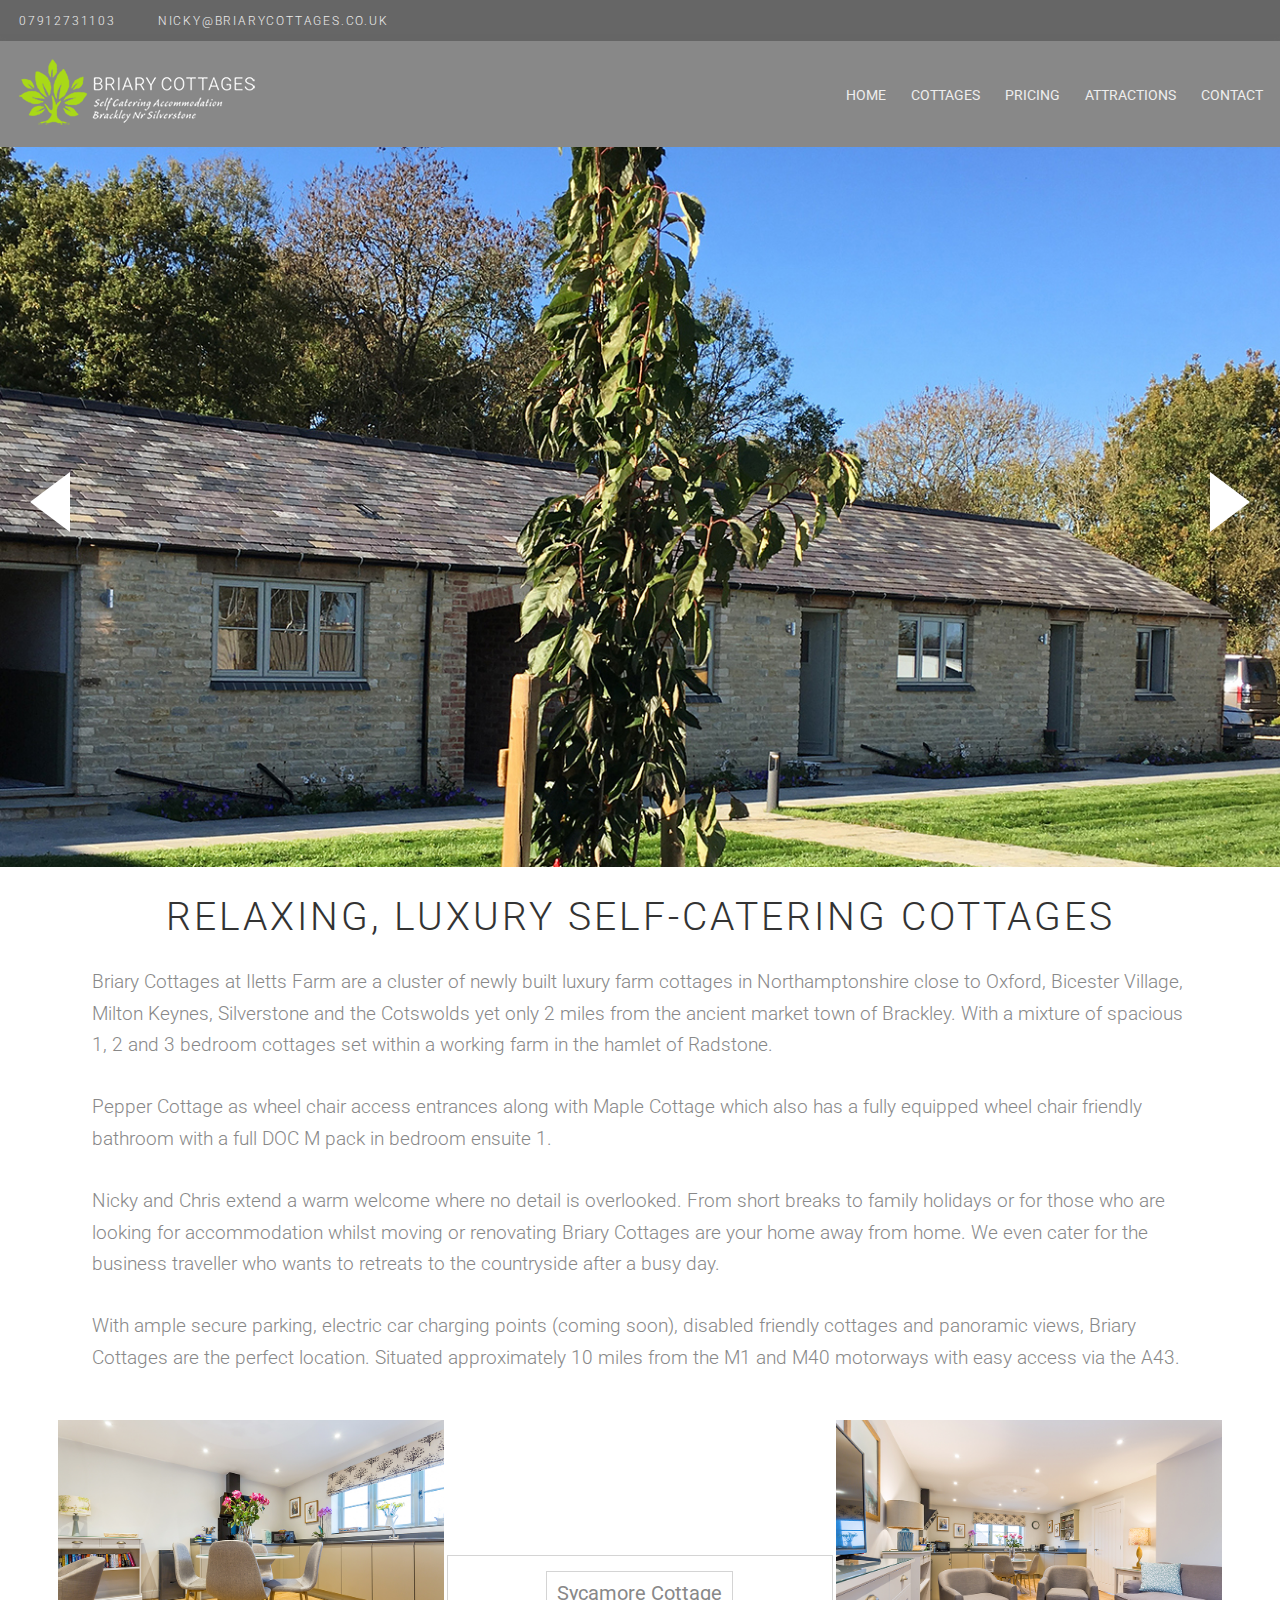
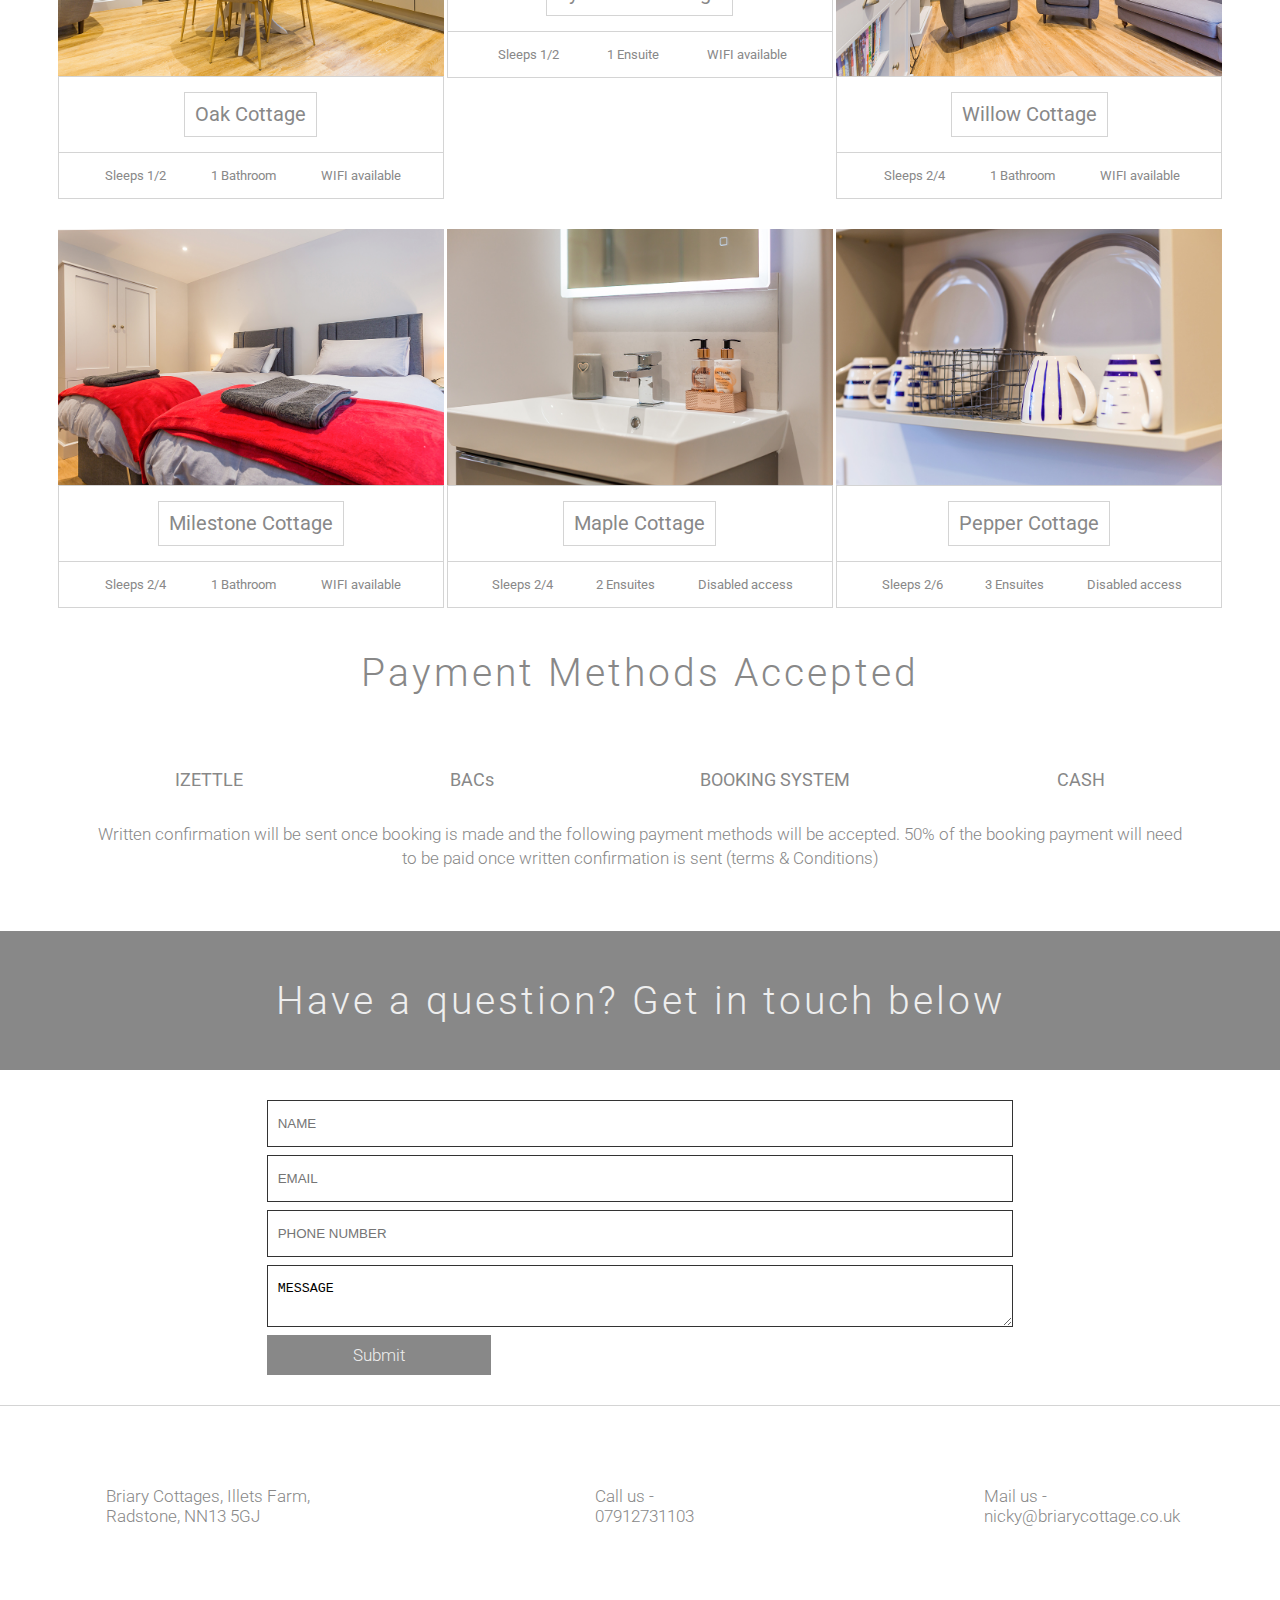
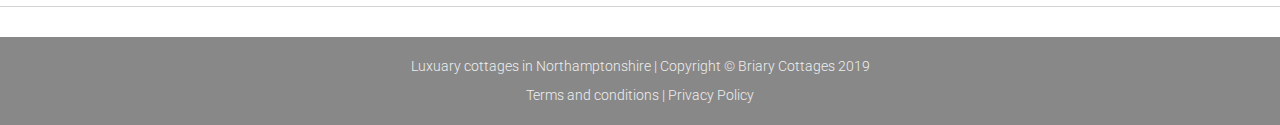
==== commit 15f983b4: "Added favicon, changed carousel images, removed some text, alt tags" ====
--- a/index.html
+++ b/index.html
@@ -5,6 +5,23 @@
     <meta name="viewport" content="width=device-width, initial-scale=1.0" />
     <meta http-equiv="X-UA-Compatible" content="ie=edge" />
     <title>Briary Cottages</title>
+    <link rel="apple-touch-icon" sizes="57x57" href="img/apple-icon-57x57.png">
+    <link rel="apple-touch-icon" sizes="60x60" href="img/apple-icon-60x60.png">
+    <link rel="apple-touch-icon" sizes="72x72" href="img/apple-icon-72x72.png">
+    <link rel="apple-touch-icon" sizes="76x76" href="img/apple-icon-76x76.png">
+    <link rel="apple-touch-icon" sizes="114x114" href="img/apple-icon-114x114.png">
+    <link rel="apple-touch-icon" sizes="120x120" href="img/apple-icon-120x120.png">
+    <link rel="apple-touch-icon" sizes="144x144" href="img/apple-icon-144x144.png">
+    <link rel="apple-touch-icon" sizes="152x152" href="img/apple-icon-152x152.png">
+    <link rel="apple-touch-icon" sizes="180x180" href="img/apple-icon-180x180.png">
+    <link rel="icon" type="image/png" sizes="192x192"  href="img/android-icon-192x192.png">
+    <link rel="icon" type="image/png" sizes="32x32" href="img/favicon-32x32.png">
+    <link rel="icon" type="image/png" sizes="96x96" href="img/favicon-96x96.png">
+    <link rel="icon" type="image/png" sizes="16x16" href="img/favicon-16x16.png">
+    <link rel="manifest" href="/manifest.json">
+    <meta name="msapplication-TileColor" content="#ffffff">
+    <meta name="msapplication-TileImage" content="/ms-icon-144x144.png">
+    <meta name="theme-color" content="#ffffff">
     <link
       rel="stylesheet"
       href="https://use.fontawesome.com/releases/v5.7.0/css/all.css"
@@ -18,33 +35,34 @@
   <body>
     <header>
       <ul class="secondary-menu" role="navigation">
-          <a href="tel:07912731103"><li class="number"><i class="fas fa-mobile-alt"></i><span>07912731103</span></li></a>
+          <li class="number"><a href="tel:07912731103"><i class="fas fa-mobile-alt"></i><span>07912731103</span></li></a>
         <li class="email">
-          <a href="mailto:nicky@briarycottages.co.uk"><i class="far fa-envelope"></i><span>nicky@briarycottage.co.uk</span></a>
+          <a href="mailto:nicky@briarycottages.co.uk"><i class="far fa-envelope"></i><span>nicky@briarycottages.co.uk</span></a>
         </li>
-        <li class="facebook"><i class="fab fa-facebook-f"></i></li>
-        <li class="instagram"><i class="fab fa-instagram"></i></li>
+        <li class="facebook"><a href="https://www.facebook.com/briarycottages/" target="blank"><i class="fab fa-facebook-f"></a></i></li>
+        <li class="instagram"><a href="https://www.instagram.com/briarycottages/" target="blank"><i class="fab fa-instagram"></a></i></li>
       </ul>
 
       <div class="main-menu">
         <li class="logo">
           <a href="index.html"><img src="../img/logo.png" alt="Briary Cottage Logo"/></a>
-          
+          <li class="mobile-menu"><i class="fas fa-bars"></i></li>
         </li>
         <nav>
           <ul class="main-navigation open" role="navigation">
-              <li class="mobile-menu"><i class="fas fa-bars"></i></li>
+              
             <li><a href="index.html">Home</a></li>
-            <li class="hover"><a href="cottages.html">Cottages<i class="fas fa-caret-down"></i></a>
+            <li class="hover"><a>Cottages<i class="fas fa-caret-down"></i></a>
               <ul class="sub-menu">
                 <li class="sub-item"><a href="oakcottage.html">Oak Cottage</a></li>
+                <li class="sub-item"><a href="sycamorecottage.html">Sycamore Cottage</a></li>
                 <li class="sub-item"><a href="willowcottage.html">Willow Cottage</a></li>
                 <li class="sub-item"><a href="milestonecottage.html">Milestone Cottage</a></li>
+                <li class="sub-item"><a href="maplecottage.html">Maple Cottage</a></li>
                 <li class="sub-item"><a href="peppercottage.html">Pepper Cottage</a></li>
-                <li class="sub-item"><a href="maplecottage.html">Maple Cottage</a></li>
-                <li class="sub-item"><a href="sycamorecottage.html">Sycamore Cottage</a></li>
               </ul>
             </li>
+            <li><a href="pricing.html">Pricing</a></li>
             <li><a href="attractions.html">Attractions</a></li>
             <li><a href="contact.html">Contact</a></li>
           </ul>
@@ -52,15 +70,6 @@
       </div>
       <!-- END MAIN MENU -->
     </header>
-    <!-- SHOWCASE -->
-    <!-- <section id="showcase">
-      <div class="flex-container">
-        <div class="row">
-
-        </div>
-      </div>
-    </div>  
-    </section> -->
 
     <div class="wrap">
       <div id="arrow-left" class="arrow"></div>
@@ -93,6 +102,7 @@
             <p>
               Briary Cottages at Iletts Farm are a cluster of newly built luxury farm cottages in Northamptonshire close to Oxford, Bicester Village, Milton Keynes, Silverstone and the Cotswolds yet only 2 miles from the ancient market town of Brackley. With a mixture of spacious 1, 2 and 3 bedroom cottages set within a working farm in the hamlet of Radstone.
             </p>
+            <p>Pepper Cottage as wheel chair access entrances along with Maple Cottage which also has a fully equipped wheel chair friendly bathroom with a full DOC M pack in bedroom ensuite 1.</p>
             <p>Nicky and Chris extend a warm welcome where no detail is overlooked. From short breaks to family holidays or for those who are looking for accommodation whilst moving or renovating Briary Cottages are your home away from home. We even cater for the business traveller who wants to retreats to the countryside after a busy day.</p>
             <p>With ample secure parking, electric car charging points (coming soon), disabled friendly cottages and panoramic views, Briary Cottages are the perfect location.  Situated approximately 10 miles from the M1 and M40 motorways with easy access via the A43.</p>
           </div><!-- END COL -->
@@ -105,7 +115,7 @@
 
             <div class="cell col-xs-12 col-sm-6 col-md-4 col-lg-4">
                <div class="cottage-content">
-                  <img src="../img/5U3A4651.jpg" alt="" />
+                  <img src="../img/backgrounds/5U3A4651.jpg" alt="" />
               </div>
               <div class="text-content">
                 <div class="cell col-xs-12">
@@ -121,7 +131,7 @@
 
             <div class="cell col-xs-12 col-sm-6 col-md-4 col-lg-4">
                 <div class="cottage-content">
-                    <img src="../img/5U3A4651.jpg" alt="" />
+                    <img src="../img/oakcottage/5U3A4678.jpg" alt="" />
                 </div>
                 <div class="text-content">
                   <div class="cell col-xs-12">
@@ -137,11 +147,11 @@
 
             <div class="cell col-xs-12 col-sm-6 col-md-4 col-lg-4">
                 <div class="cottage-content">
-                    <img src="../img/5U3A4651.jpg" alt="" />
+                    <img src="../img/willow/5U3A4661.jpg" alt="Willow Cottage" />
                 </div>
                 <div class="text-content">
                   <div class="cell col-xs-12">
-                    <h3><a href="willowcottage.html">Willow Cottage<a href="sycamorecottage.html"></a></h3>
+                    <h3><a href="willowcottage.html">Willow Cottage</a></h3>
                   </div><!-- END COL -->
                   <ul class="cell col-xs-12">
                     <li><i class="fas fa-bed"></i>Sleeps 2/4</li>
@@ -153,7 +163,7 @@
 
             <div class="cell col-xs-12 col-sm-6 col-md-4 col-lg-4">
                 <div class="cottage-content">
-                    <img src="../img/5U3A4651.jpg" alt="" />
+                    <img src="../img/willow/c.jpg" alt="willow Cottage" />
                 </div>
                 <div class="text-content">
                   <div class="cell col-xs-12">
@@ -169,7 +179,7 @@
   
             <div class="cell col-xs-12 col-sm-6 col-md-4 col-lg-4">
                 <div class="cottage-content">
-                    <img src="../img/5U3A4651.jpg" alt="" />
+                    <img src="../img/willow/IMG_4152.jpg" alt="MAple Cottage" />
                 </div>
                 <div class="text-content">
                   <div class="cell col-xs-12">
@@ -185,11 +195,11 @@
 
             <div class="cell col-xs-12 col-sm-6 col-md-4 col-lg-4">
                 <div class="cottage-content">
-                  <img src="../img/5U3A4651.jpg" alt="" />
+                  <img src="../img/willow/IMG_4159.jpg" alt="Pepper Cottage" />
               </div>
               <div class="text-content">
                 <div class="cell col-xs-12">
-                  <h3><a href="peppercottage.html"></a>Pepper Cottage</a></h3>
+                  <h3><a href="peppercottage.html">Pepper Cottage</a></h3>
                 </div><!-- END COL -->
                 <ul class="cell col-xs-12">
                   <li><i class="fas fa-bed"></i>Sleeps 2/6</li>
@@ -204,7 +214,24 @@
       </div><!-- END COTTAGE DIS -->
     </section><!-- END SECTION -->
 
-   
+   <section class="payment">
+    <div class="container">
+      <div class="row center-xs middle-xs">
+        <div class="col-xs-12">
+          <h1>Payment Methods Accepted</h1>
+            <ul>
+                <li><i class="far fa-credit-card"></i><br /><span>IZETTLE</span></li>
+                <li><i class="fas fa-university"></i><br /><span>BACs</span></li>
+                <li><i class="fas fa-laptop"></i><br /><span>BOOKING SYSTEM</span></li>
+                <li><i class="fas fa-pound-sign"></i><br /><span>CASH</span></li>
+            </ul>
+          <p>Written confirmation will be sent once booking is made and the following payment methods will be accepted.
+              50% of the booking payment will need to be paid once written confirmation is sent <a href="terms.html" target="blank">(terms & Conditions)</a>
+          </p>
+        </div>
+      </div>
+    </div>
+   </section>
 
     <!-- QUESTIONS BANNER -->
     <section id="wrapper-banner">
@@ -247,13 +274,13 @@
             <div class="contact-content">
                 <div class="col-xs-12 col-sm-4 col-md-4 col-lg-4">
                   <ul class="contact-details">
-                    <li><i class="fas fa-map-marker-alt"></i>Briary Cottages,Radstone Road,<br> Radstone, NN13 6GJ</li>
+                    <li><i class="fas fa-map-marker-alt"></i>Briary Cottages, Illets Farm,<br> Radstone, NN13 5GJ</li>
                   </ul>
                 </div>
 
                 <div class="col-xs-12 col-sm-4 col-md-4 col-lg-4">
                   <ul class="contact-details">
-                      <a href="tel:07912731103"><li class="number"><i class="fas fa-mobile-alt"></i><span>Call us -<br> 07912731103</span></li></a>
+                      <a href="tel:07912731103"><li><i class="fas fa-mobile-alt"></i><span>Call us -<br> 07912731103</span></li></a>
                   </ul>
                 </div>
 
@@ -276,6 +303,11 @@
               Luxuary cottages in Northamptonshire | Copyright &copy; Briary
               Cottages 2019
             </p>
+          </div><!-- END ROW -->
+        </div><!-- END ROW -->
+        <div class="row center-xs">
+          <div class="col-xs-12">
+            <p class="terms"><a href="terms.html">Terms and conditions</a> | <a href="privacy.html">Privacy Policy</a></p>
           </div>
         </div>
       </div>
--- a/css/style.css
+++ b/css/style.css
@@ -22,7 +22,6 @@
   padding: 0;
   font-size: 17px;
   max-width: 100%;
-  height: 100vh;
   overflow-x: hidden;
 }
 
@@ -31,20 +30,21 @@
 }
 
 .slide1 {
-  background: url("../img/img1.jpg");
+  background: url("../img/carousel/img1.jpg");
 }
 
 .slide2 {
-  background-image: url("../img/img2.jpg");
+  background-image: url("../img/carousel/img2.jpg");
 }
 
 .slide3 {
-  background-image: url("../img/img3.jpg");
+  background-image: url("../img/carousel/img3.jpg");
 }
 
 .slide1,
 .slide2,
 .slide3 {
+  height: 80vh;
   background-size: cover;
   background-position: center;
   background-repeat: no-repeat;
@@ -121,11 +121,6 @@
   text-transform: uppercase;
 }
 
-h4 {
-  margin-top: 15px;
-  margin-bottom: 15px;
-}
-
 h1,
 h2 {
   color: #333;
@@ -133,6 +128,11 @@
   line-height: 1em;
 }
 
+h4 {
+  margin-top: 15px;
+  margin-bottom: 15px;
+}
+
 p {
   font-family: "Roboto", sans-serif;
   font-size: 1em;
@@ -145,6 +145,10 @@
 a {
   text-decoration: none;
   color: inherit;
+}
+
+.accordian-icon {
+  cursor: pointer;
 }
 
 /* ============================== SECONDARY NAVIGATION ============================== */
@@ -188,7 +192,9 @@
 
 .number,
 .email {
-  font-size: 0.9em;
+  font-size: 0.7em;
+  text-transform: uppercase;
+  letter-spacing: 1.8px;
 }
 
 .number i,
@@ -210,7 +216,7 @@
       -ms-flex-align: center;
           align-items: center;
   background-color: #888;
-  padding: 2em 1em;
+  padding: 0.8em 1em;
   -webkit-box-shadow: 3px 0 5px 6px #ccc;
   box-shadow: 0 2px 6px #666;
 }
@@ -240,7 +246,7 @@
 nav ul a {
   position: relative;
   text-decoration: none;
-  font-size: 16px;
+  font-size: 14px;
   color: #eee;
   cursor: pointer;
   text-align: center;
@@ -313,8 +319,8 @@
   padding: 20px 40px;
   border-top: 2px solid #eee;
   visibility: hidden;
-  -webkit-transition: 0.2s ease-in;
-  transition: 0.2s ease-in;
+  -webkit-transition: 0.4s ease-in;
+  transition: 0.4s ease-in;
 }
 
 .hover:hover .sub-menu {
@@ -335,14 +341,6 @@
 
 #cottages p {
   text-align: left;
-}
-
-/* ============================= SLIDER ================================== */
-/* ============================== SHOWCASE ============================== */
-#showcase {
-  background: url("../img/oakcottage/5U3A4660.jpg") no-repeat center center;
-  background-size: cover;
-  height: 60vh;
 }
 
 /* ============================== COTTAGES ============================== */
@@ -417,6 +415,34 @@
   color: #333;
 }
 
+/* ============================== PAYMENT ============================== */
+.payment h1 {
+  color: #888;
+}
+
+.payment .container ul {
+  display: -webkit-box;
+  display: -ms-flexbox;
+  display: flex;
+  -webkit-box-orient: horizontal;
+  -webkit-box-direction: normal;
+      -ms-flex-direction: row;
+          flex-direction: row;
+  margin-top: 30px;
+  margin-bottom: 30px;
+  list-style: none;
+}
+
+.payment ul li {
+  margin: auto;
+  color: #888;
+  font-size: 1.8em;
+}
+
+.payment ul li span {
+  font-size: 0.6em;
+}
+
 /* ============================== QUESTIONS BANNER ============================== */
 #wrapper-banner {
   background-color: #888;
@@ -540,42 +566,89 @@
   color: #eee;
 }
 
-/* ============================== OAK COTTAGE ============================== */
+.terms {
+  margin-top: 10px;
+}
+
+#terms-main {
+  margin-top: 60px;
+}
+
+#terms-conditions h4 {
+  font-size: 1.4em;
+  padding-left: 20px;
+  text-transform: uppercase;
+}
+
+/* ============================== COTTAGEs  ============================== */
 #oakcottage-showcase {
-  background: url("../img/oakcottage/5U3A4686.jpg") no-repeat center center;
+  background: url(../img/oakcottage/5U3A4686.jpg) no-repeat center;
   background-size: cover;
   height: 60vh;
 }
 
-.cottage-dis {
-  display: -webkit-box;
-  display: -ms-flexbox;
-  display: flex;
-  -webkit-box-orient: horizontal;
-  -webkit-box-direction: normal;
-      -ms-flex-direction: row;
-          flex-direction: row;
-}
-
-.cottage-dis .img-1,
-.cottage-dis .img-2,
-.cottage-dis .img-3,
-.cottage-dis .img-4 {
-  position: relative;
-  width: 25%;
-  padding: 0 2px;
-}
-
-.book-btn {
-  background: #888;
-  width: 20.5%;
-  padding: 25px;
-  text-align: center;
-}
-
-.book-btn a {
-  color: #eee;
-  text-decoration: none;
+#maplecottage-showcase {
+  background: url(../img/backgrounds/maple_bg.jpg) no-repeat center;
+  background-size: cover;
+  height: 60vh;
+}
+
+#milestonecottage-showcase {
+  background: url(../img/backgrounds/milestone_bg.jpg) no-repeat center;
+  background-size: cover;
+  height: 60vh;
+}
+
+#willowcottage-showcase {
+  background: url(../img/willow/willow-bg.jpg) no-repeat center;
+  background-size: cover;
+  height: 60vh;
+}
+
+#sycamorecottage-showcase {
+  background: url(../img/backgrounds/sycamore_bg.jpg) no-repeat center;
+  background-size: cover;
+  height: 60vh;
+}
+
+#peppercottage-showcase {
+  background: url(../img/pepper/pepper_bg.jpg) no-repeat center center;
+  background-size: cover;
+  height: 60vh;
+}
+
+.facilities {
+  margin-bottom: 30px;
+  margin-left: 25px;
+  padding: 10px;
+  color: #888;
+  font-weight: 300;
+}
+
+.willow-description,
+.milestone-description,
+.maple-description,
+.sycamore-description,
+.pepper-description {
+  margin-top: 30px;
+}
+
+#accomodation .well {
+  border: none;
+  overflow: none;
+}
+
+#accomodation .key-features {
+  padding-left: 20px;
+}
+
+.accom-heading {
+  display: inline-block;
+}
+
+.photo-col {
+  padding-right: 0.2rem;
+  padding-left: 0.2rem;
 }
 
 /* ============================== PROPERTY STYLES ============================== */
@@ -609,6 +682,17 @@
 
 .property-container span {
   margin-left: 10px;
+}
+
+.key-features-top {
+  padding-left: 15px;
+  display: inline-block;
+  vertical-align: top;
+}
+
+.key-features-top li {
+  font-size: 0.9em;
+  margin: 10px 0;
 }
 
 .well {
@@ -623,8 +707,17 @@
   color: #888;
 }
 
+.key-features {
+  border-bottom: 1px solid #d4d4d4;
+}
+
+.key-features li {
+  display: none;
+  margin: 15px 0;
+}
+
 .key-features li:last-child {
-  margin-bottom: 0;
+  margin-bottom: 15px;
 }
 
 .alt {
@@ -636,19 +729,13 @@
 }
 
 .accordian {
-  width: 48%;
   display: inline-block;
 }
 
-.key-features {
-  padding-left: 15px;
-  display: inline-block;
-  vertical-align: top;
-}
-
-.key-features li {
-  font-size: 0.9em;
-  margin: 10px 0;
+.alt.accordian {
+  margin-left: auto;
+  width: 96%;
+  cursor: pointer;
 }
 
 .oak-description {
@@ -698,53 +785,8 @@
 iframe {
   border: none;
   width: 100%;
-  height: 100%;
+  height: 600px;
   overflow: hidden;
-}
-
-/* ============================== WILLOW COTTAGE STYLES ============================== */
-#willowcottage-showcase {
-  background: url(../img/willow/willow-bg.jpg) no-repeat center;
-  background-size: cover;
-  height: 60vh;
-}
-
-.facilities {
-  margin-bottom: 30px;
-  margin-left: 25px;
-  padding: 10px;
-  color: #888;
-  font-weight: 300;
-}
-
-.willow-description,
-.milestone-description,
-.maple-description,
-.sycamore-description,
-.pepper-description {
-  margin-top: 30px;
-}
-
-#accomodation .well {
-  border: none;
-  overflow: none;
-}
-
-#accomodation .key-features {
-  padding-left: 20px;
-}
-
-.break {
-  margin-top: 30px;
-}
-
-.accom-heading {
-  display: inline-block;
-}
-
-.photo-col {
-  padding-right: 0.2rem;
-  padding-left: 0.2rem;
 }
 
 /* ============================== ATTRACTIONS STYLES ============================= */
@@ -792,7 +834,7 @@
   font-weight: 400;
 }
 
-/* ============================== CONTACT STYLES ============================= */
+/* ============================== CONTACT PAGE STYLES ============================= */
 #contact-showcase {
   background: url(../img/willow/willow-bg.jpg) no-repeat center;
   background-size: cover;
@@ -827,12 +869,10 @@
     margin-bottom: 0;
   }
   .mobile-menu {
-    display: -webkit-box;
-    display: -ms-flexbox;
-    display: flex;
+    display: block;
     position: absolute;
-    top: 7%;
     right: 2%;
+    margin-top: 4px;
     list-style: none;
   }
   .mobile-menu i {
@@ -856,9 +896,6 @@
   nav {
     width: 100%;
     display: none;
-  }
-  .active {
-    display: block;
   }
   nav ul {
     -webkit-box-orient: vertical;
@@ -911,6 +948,18 @@
     margin-left: 10px;
   }
   /* ============================== RESPONSIVE COTTAGES ============================== */
+  .slide1,
+  .slide2,
+  .slide3 {
+    height: 60vh;
+  }
+  #peppercottage-showcase,
+  #sycamorecottage-showcase,
+  #willowcottage-showcase,
+  #maplecottage-showcase,
+  #milestonecottage-showcase {
+    height: 40vh;
+  }
   .cottages-dis {
     padding: 5px 25px;
   }
@@ -950,6 +999,18 @@
   .email {
     margin-right: 0;
   }
+  .slide1,
+  .slide2,
+  .slide3 {
+    height: 35vh;
+  }
+  #peppercottage-showcase,
+  #sycamorecottage-showcase,
+  #willowcottage-showcase,
+  #maplecottage-showcase,
+  #milestonecottage-showcase {
+    height: 30vh;
+  }
   h1.main-heading span {
     font-size: 0.8em;
   }
@@ -959,6 +1020,15 @@
   .property-container .headline {
     font-size: 0.8em;
   }
+  .payment .container ul {
+    -webkit-box-orient: vertical;
+    -webkit-box-direction: normal;
+        -ms-flex-direction: column;
+            flex-direction: column;
+  }
+  .payment .container ul li {
+    margin: 8px 0 8px 0;
+  }
 }
 
 /* ============================ RESPONSIVE ATTRACTIONS =========================== */
